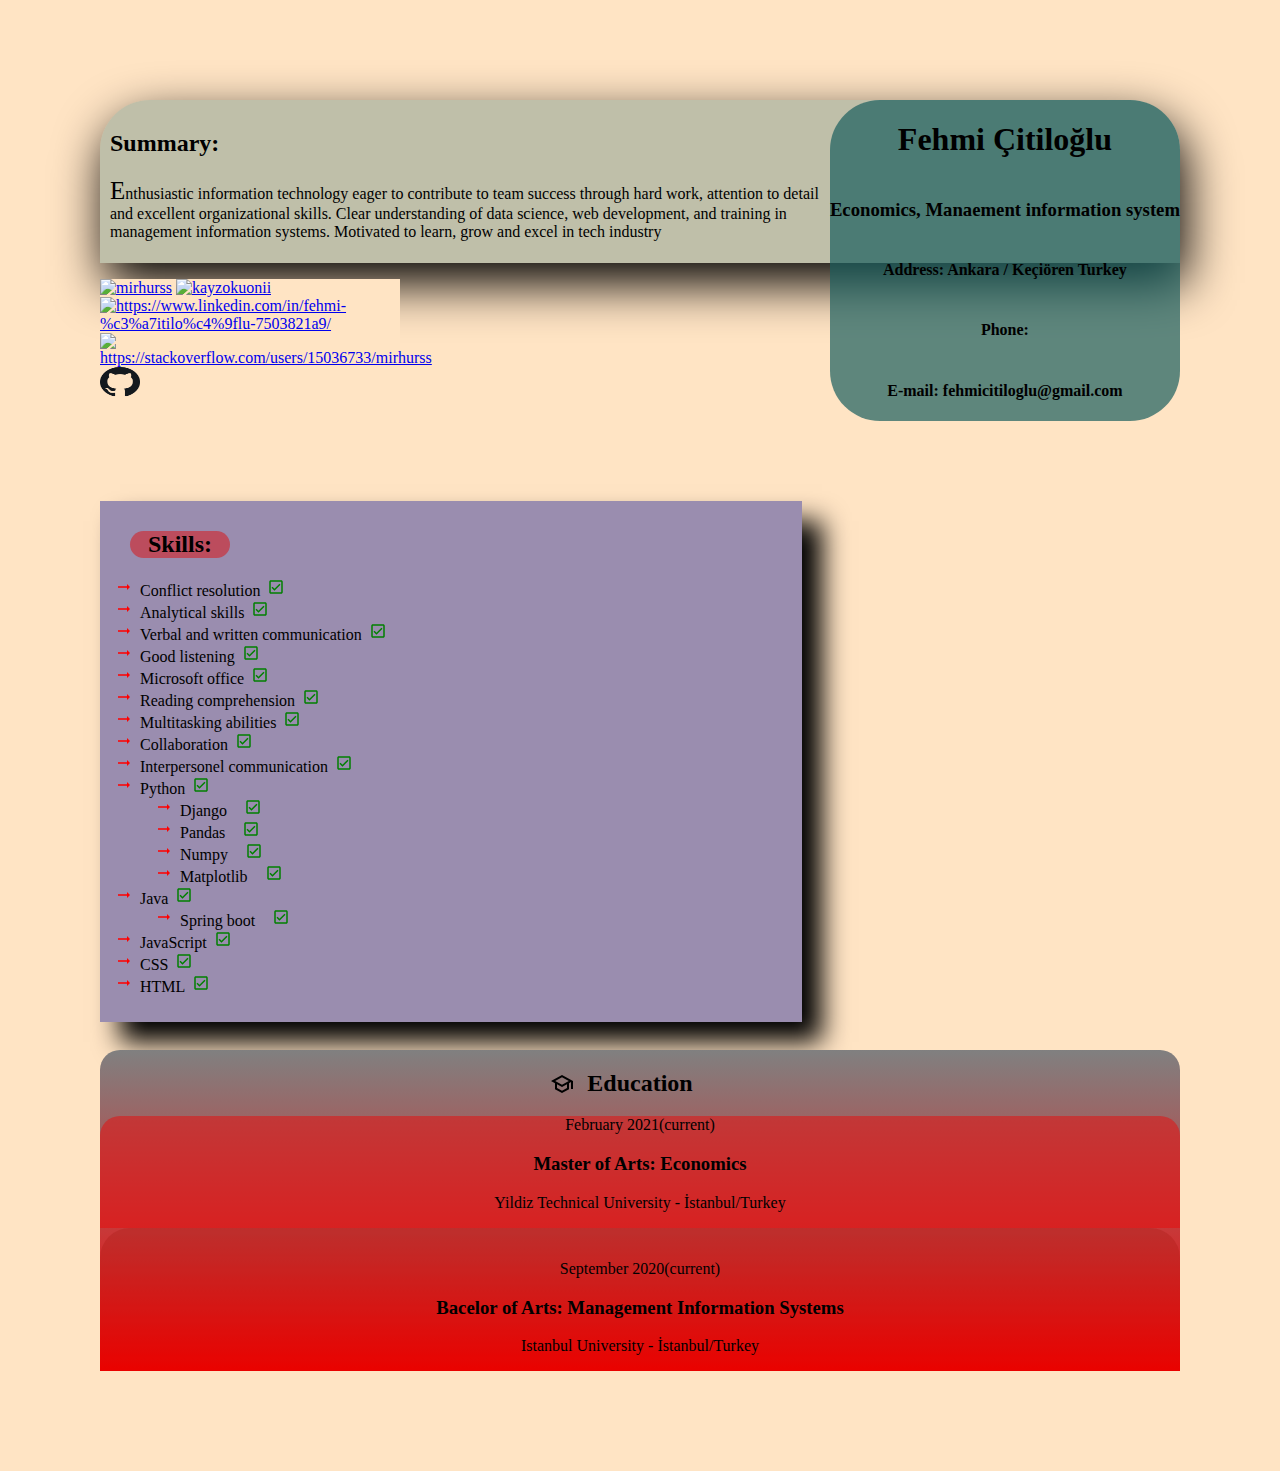
==== index.html @ 42b9e632 "klasörleme" ====
<!DOCTYPE html>
<html lang="en">
<head>
    <meta charset="UTF-8">
    <meta http-equiv="X-UA-Compatible" content="IE=edge">
    <meta name="viewport" content="width=device-width, initial-scale=1.0">
    <title>Fehmi Çitiloğlu</title>
    <link rel="stylesheet" href="cv.css">
</head>
<body>
    <div class="container">
        <div class="title">
            <h1>Fehmi Çitiloğlu</h1>
            <h3>Economics, Manaement information system</h3>
            <h4>Address: Ankara / Keçiören Turkey</h4>
            <h4>Phone:</h4>
            <h4>E-mail: fehmicitiloglu@gmail.com</h4>
        </div>
        <div class="summary">
            <h2>Summary:</h2>
            <p class="summary-content">
                Enthusiastic information technology eager to contribute to team success through hard work, attention to detail and excellent organizational skills.
                Clear understanding of data science, web development, and training in management information systems. Motivated to learn, grow and excel in tech industry
            </p>
        </div>
        <div class="my-links">
            <p class="my-link">
                <a href="https://codepen.io/mirhurss" target="blank"><img  src="https://raw.githubusercontent.com/rahuldkjain/github-profile-readme-generator/master/src/images/icons/Social/codepen.svg" alt="mirhurss" height="30" width="40" /></a>
                <a href="https://twitter.com/kayzokuonii" target="blank"><img  src="https://raw.githubusercontent.com/rahuldkjain/github-profile-readme-generator/master/src/images/icons/Social/twitter.svg" alt="kayzokuonii" height="30" width="40" /></a>
                <a href="https://www.linkedin.com/in/fehmi-%C3%A7itilo%C4%9Flu-7503821a9//" target="blank"><img  src="https://raw.githubusercontent.com/rahuldkjain/github-profile-readme-generator/master/src/images/icons/Social/linked-in-alt.svg" alt="https://www.linkedin.com/in/fehmi-%c3%a7itilo%c4%9flu-7503821a9/" height="30" width="40" /></a>
                <a href="https://stackoverflow.com/users/15036733/mirhurss" target="blank"><img  src="https://raw.githubusercontent.com/rahuldkjain/github-profile-readme-generator/master/src/images/icons/Social/stack-overflow.svg" alt="https://stackoverflow.com/users/15036733/mirhurss" height="30" width="40" /></a>
                <a href="https://github.com/FehmiCitiloglu" target="blank"><img  src="/icons/600px-Octicons-mark-github.svg.png" height="30" width="40" /></a>
                </p>
        </div>
        <div class="skills">
            <h2>Skills:</h2>
            <ul class="skill-list">
                <li>Conflict resolution <img src="./icons/check_box_black_24dp.svg" alt=""></li>
                <li>Analytical skills <img src="./icons/check_box_black_24dp.svg" alt=""></li>
                <li>Verbal and written communication <img src="./icons/check_box_black_24dp.svg" alt=""></li>
                <li>Good listening <img src="./icons/check_box_black_24dp.svg" alt=""></li>
                <li>Microsoft office <img src="./icons/check_box_black_24dp.svg" alt=""></li>
                <li>Reading comprehension <img src="./icons/check_box_black_24dp.svg" alt=""></li>
                <li>Multitasking abilities <img src="./icons/check_box_black_24dp.svg" alt=""></li>
                <li>Collaboration <img src="./icons/check_box_black_24dp.svg" alt=""></li>
                <li>Interpersonel communication <img src="./icons/check_box_black_24dp.svg" alt=""></li>
                <li>Python <img src="./icons/check_box_black_24dp.svg" alt="">
                    <ul>
                        <li>Django <img src="./icons/check_box_black_24dp.svg" alt=""></li>
                        <li>Pandas <img src="./icons/check_box_black_24dp.svg" alt=""></li>
                        <li>Numpy <img src="./icons/check_box_black_24dp.svg" alt=""></li>
                        <li>Matplotlib <img src="./icons/check_box_black_24dp.svg" alt=""></li>
                    </ul>
                </li>
                <li>Java <img src="./icons/check_box_black_24dp.svg" alt="">
                    <ul>
                        <li>Spring boot <img src="./icons/check_box_black_24dp.svg" alt=""></li>
                    </ul>
                </li>
                <li>JavaScript <img src="./icons/check_box_black_24dp.svg" alt=""></li>
                <li>CSS <img src="./icons/check_box_black_24dp.svg" alt=""></li>
                <li>HTML <img src="./icons/check_box_black_24dp.svg" alt=""></li>
            </ul>
        </div>

        <img id="education-icon" src="./icons/school_black_24dp.svg">
        <div class="education">
            <h2>Education</h2>
            <div class="master">
                <div class="flex-row"><div class="date1">February 2021(current)</div>  
                <h3>Master of Arts: Economics</h3> 
                <p class="yildiz-univeristy">Yildiz Technical University - İstanbul/Turkey</p>
            </div>
            </div>
            <div class="mis">
                <div class="flex-row">
                    <div class="date2" >September 2020(current)</div>  
                    <h3>Bacelor of Arts: Management Information Systems</h3> 
                    <p class="istanbul-univeristy">Istanbul University - İstanbul/Turkey</p>
                </div>
            </div>
        </div>
    </>
    <script src="cv.js"></script>
</body>
</html>
---- cv.css ----
body {
  margin: 0;
  padding: 100px;
  background-color: bisque;
}


/* ----------------------------------------------
 * Generated by Animista on 2021-6-29 0:45:47
 * Licensed under FreeBSD License.
 * See http://animista.net/license for more info. 
 * w: http://animista.net, t: @cssanimista
 * ---------------------------------------------- */

/**
 * ----------------------------------------
 * animation slide-top
 * ----------------------------------------
 */
 @-webkit-keyframes slide-top {
  0% {
    -webkit-transform: translateY(0);
            transform: translateY(0);
  }
  100% {
    -webkit-transform: translateY(-100px);
            transform: translateY(-100px);
  }
}
@keyframes slide-top {
  0% {
    -webkit-transform: translateY(0);
            transform: translateY(0);
  }
  100% {
    -webkit-transform: translateY(180px);
            transform: translateY(180px);
  }
}


/* ----------------------------------------------
 * Generated by Animista on 2021-6-29 0:43:37
 * Licensed under FreeBSD License.
 * See http://animista.net/license for more info. 
 * w: http://animista.net, t: @cssanimista
 * ---------------------------------------------- */

/**
 * ----------------------------------------
 * animation shadow-pop-tr
 * ----------------------------------------
 */
 @-webkit-keyframes shadow-pop-tr {
  0% {
    -webkit-box-shadow: 0 0 #3e3e3e, 0 0 #3e3e3e, 0 0 #3e3e3e, 0 0 #3e3e3e, 0 0 #3e3e3e, 0 0 #3e3e3e, 0 0 #3e3e3e, 0 0 #3e3e3e;
            box-shadow: 0 0 #3e3e3e, 0 0 #3e3e3e, 0 0 #3e3e3e, 0 0 #3e3e3e, 0 0 #3e3e3e, 0 0 #3e3e3e, 0 0 #3e3e3e, 0 0 #3e3e3e;
    -webkit-transform: translateX(0) translateY(0);
            transform: translateX(0) translateY(0);
  }
  100% {
    -webkit-box-shadow: 1px -1px #3e3e3e, 2px -2px #3e3e3e, 3px -3px #3e3e3e, 4px -4px #3e3e3e, 5px -5px #3e3e3e, 6px -6px #3e3e3e, 7px -7px #3e3e3e, 8px -8px #3e3e3e;
            box-shadow: 1px -1px #3e3e3e, 2px -2px #3e3e3e, 3px -3px #3e3e3e, 4px -4px #3e3e3e, 5px -5px #3e3e3e, 6px -6px #3e3e3e, 7px -7px #3e3e3e, 8px -8px #3e3e3e;
    -webkit-transform: translateX(-8px) translateY(8px);
            transform: translateX(-8px) translateY(8px);
  }
}
@keyframes shadow-pop-tr {
  0% {
    -webkit-box-shadow: 0 0 #3e3e3e, 0 0 #3e3e3e, 0 0 #3e3e3e, 0 0 #3e3e3e, 0 0 #3e3e3e, 0 0 #3e3e3e, 0 0 #3e3e3e, 0 0 #3e3e3e;
            box-shadow: 0 0 #3e3e3e, 0 0 #3e3e3e, 0 0 #3e3e3e, 0 0 #3e3e3e, 0 0 #3e3e3e, 0 0 #3e3e3e, 0 0 #3e3e3e, 0 0 #3e3e3e;
    -webkit-transform: translateX(0) translateY(0);
            transform: translateX(0) translateY(0);
  }
  100% {
    -webkit-box-shadow: 1px -1px #3e3e3e, 2px -2px #3e3e3e, 3px -3px #3e3e3e, 4px -4px #3e3e3e, 5px -5px #3e3e3e, 6px -6px #3e3e3e, 7px -7px #3e3e3e, 8px -8px #3e3e3e;
            box-shadow: 1px -1px #3e3e3e, 2px -2px #3e3e3e, 3px -3px #3e3e3e, 4px -4px #3e3e3e, 5px -5px #3e3e3e, 6px -6px #3e3e3e, 7px -7px #3e3e3e, 8px -8px #3e3e3e;
    -webkit-transform: translateX(-8px) translateY(8px);
            transform: translateX(-8px) translateY(8px);
  }
}



.title {
  display: flex;
  flex-direction: column;
  float: right;
  background-color: rgb(26, 94, 94, 0.7);
  border-radius: 50px;
  text-align: center;
	-webkit-animation: slide-top 0.6s cubic-bezier(0.250, 0.460, 0.450, 0.940) both;
	animation: slide-top 0.6s cubic-bezier(0.250, 0.460, 0.450, 0.940) both;
  
}


.summary {
  background-color: rgb(42, 105, 105, 0.3);
  box-shadow: 5px 20px 50px;
  border-top-right-radius: 50px;
  border-top-left-radius: 50px;
  padding-left: 10px;
  padding-right: 200px;
  padding-top: 10px;
  padding-bottom: 6px;
  -webkit-animation: shadow-pop-tr 0.9s cubic-bezier(0.470, 0.000, 0.745, 0.715) both;
  animation: shadow-pop-tr 0.8s cubic-bezier(0.470, 0.000, 0.745, 0.715) both;
}

.summary > p:first-of-type {
  text
}
.summary > p {
  height: %20;
  width: %80;
}
.summary-content::first-letter{
  font-size: 25px;
}
.summary-content:hover {
  font-size: large;
}

.my-links {
  background-color: bisque;
  width: 300px;
}

a > img:hover{
  background-color: chocolate;
  border-radius: 60%;
  width: 40px;
  height: 30px;
}

ul{
    list-style-image: url('./icons/arrow_right_alt_white_18dp.svg');
}

li:hover {
  font-size: 30px;
}
li 

li > img{
    padding-left: 10px;
}

.skills {
  background-color: rgba(54, 54, 153, 0.5);
  width: 65%;
  box-shadow: 20px 20px 25px;
  padding-bottom: 10px;
  margin-top: 100px;
  padding-top: 10px;
  -webkit-animation: shadow-pop-tr 0.3s cubic-bezier(0.470, 0.000, 0.745, 0.715) both;
  animation: shadow-pop-tr 0.3s cubic-bezier(0.470, 0.000, 0.745, 0.715) both;
}

.skills > h2{
  position: relative;
  left: 30px;
  background-color: rgb(221, 11, 11,.5);
  width: 100px;
  border-radius: 20px;
  text-align: center;
}
.skill-list > li {
  position: inherit;
}

#education-icon {
    position: relative;
    top: 50px;
    left: 450px;
}

.education {
    background: linear-gradient(gray, red);
    display: flex;
    flex-direction: column;
    text-align: center;
    border-top-left-radius: 20px;
    border-top-right-radius: 20px;
    z-index: -1;
}

.flex-row {
    display: flex;
    flex-direction: row;
    flex-flow: column;
   
}
.master {
  background-color: rgb(233, 10, 10, 0.5);
  border-top-left-radius: 20px;
  border-top-right-radius: 20px;
  text-align: center;
  /* -webkit-animation: slide-top 0.6s cubic-bezier(0.250, 0.460, 0.450, 0.940) both;
	animation: slide-top 0.6s cubic-bezier(0.250, 0.460, 0.450, 0.940) both; */
}
 .yildiz-univeristy {
    margin-top: 0;
}
.mis{
  background-color: rgb(150, 10, 0, 0.2);
  border-top-left-radius: 30px;
  border-top-right-radius: 30px;
	/* -webkit-animation: slide-top 0.6s cubic-bezier(0.250, 0.460, 0.450, 0.940) both;
	animation: slide-top 0.6s cubic-bezier(0.250, 0.460, 0.450, 0.940) both; */

}

.istanbul-univeristy {
    margin-top: 0;
} 

.date2 {
    margin-top: 32px;
}
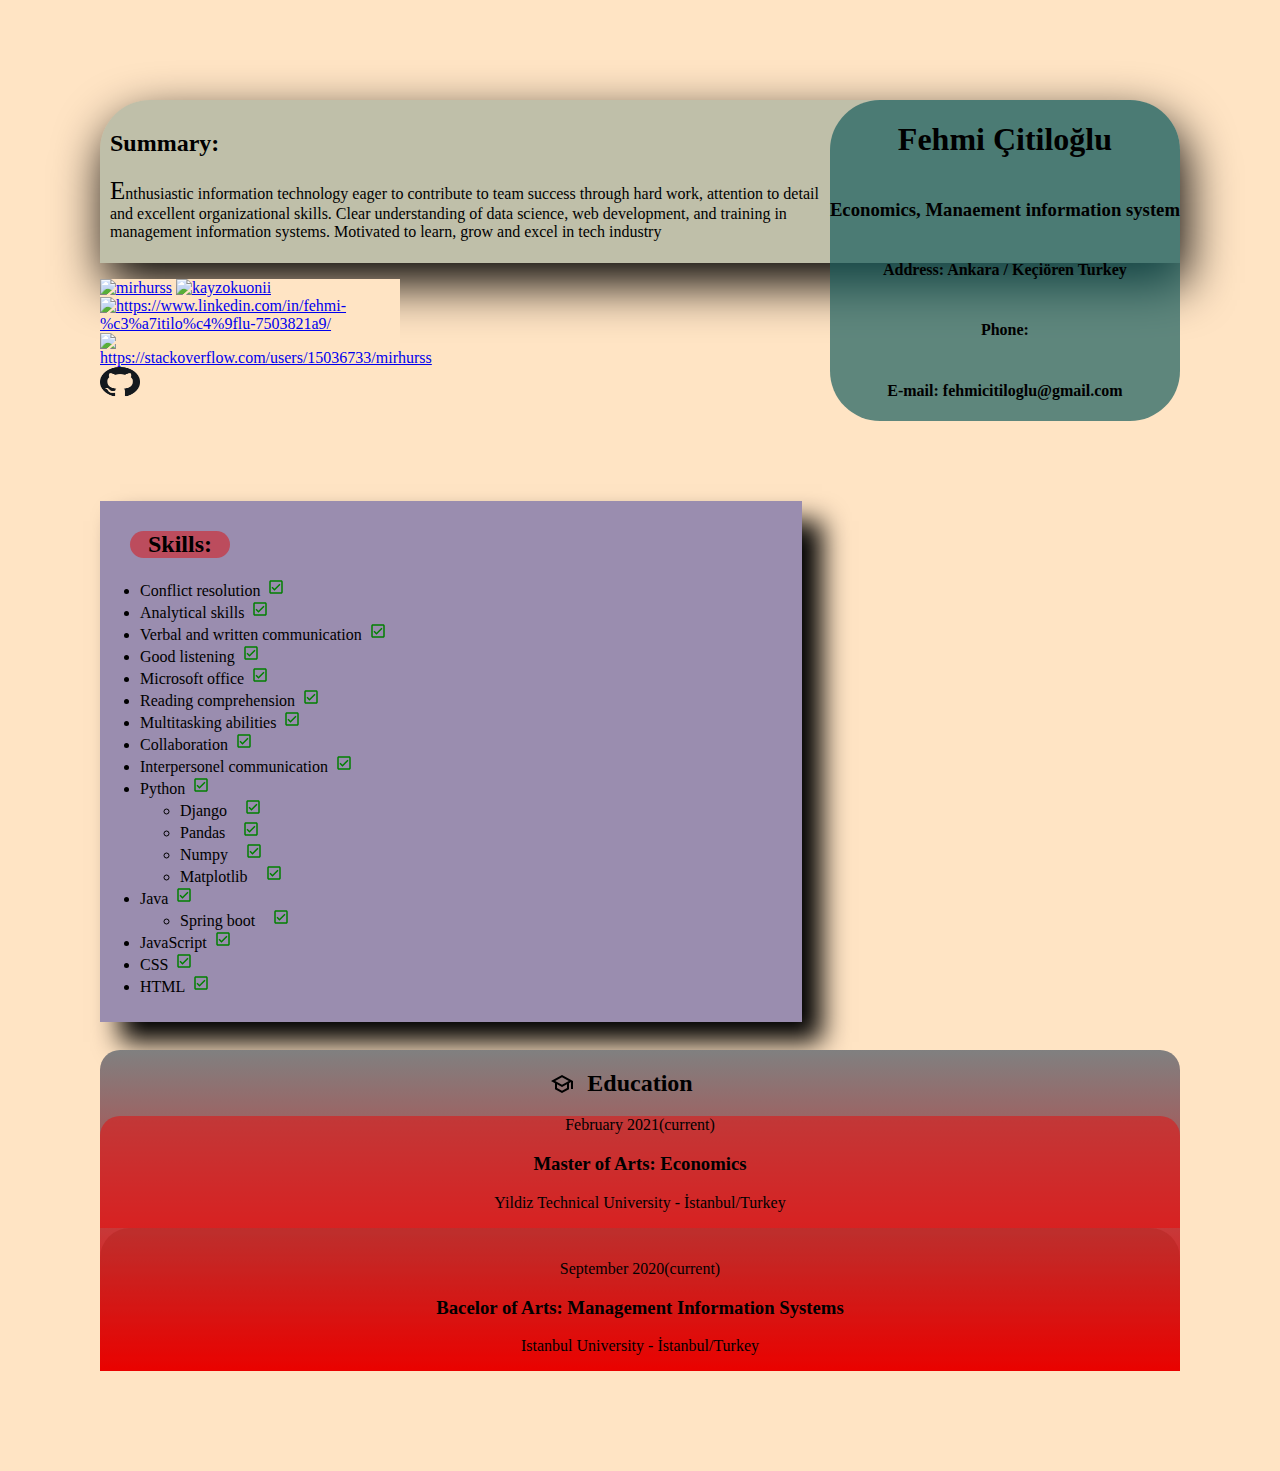
==== commit f099a4b3: "srcler editlendi" ====
--- a/index.html
+++ b/index.html
@@ -5,7 +5,7 @@
     <meta http-equiv="X-UA-Compatible" content="IE=edge">
     <meta name="viewport" content="width=device-width, initial-scale=1.0">
     <title>Fehmi Çitiloğlu</title>
-    <link rel="stylesheet" href="cv.css">
+    <link rel="stylesheet" href="./docs/cv.css">
 </head>
 <body>
     <div class="container">
@@ -81,6 +81,6 @@
             </div>
         </div>
     </>
-    <script src="cv.js"></script>
+    <script src="./docs/cv.js"></script>
 </body>
 </html>--- a/docs/cv.css
+++ b/docs/cv.css
@@ -0,0 +1,221 @@
+body {
+  margin: 0;
+  padding: 100px;
+  background-color: bisque;
+}
+
+
+/* ----------------------------------------------
+ * Generated by Animista on 2021-6-29 0:45:47
+ * Licensed under FreeBSD License.
+ * See http://animista.net/license for more info. 
+ * w: http://animista.net, t: @cssanimista
+ * ---------------------------------------------- */
+
+/**
+ * ----------------------------------------
+ * animation slide-top
+ * ----------------------------------------
+ */
+ @-webkit-keyframes slide-top {
+  0% {
+    -webkit-transform: translateY(0);
+            transform: translateY(0);
+  }
+  100% {
+    -webkit-transform: translateY(-100px);
+            transform: translateY(-100px);
+  }
+}
+@keyframes slide-top {
+  0% {
+    -webkit-transform: translateY(0);
+            transform: translateY(0);
+  }
+  100% {
+    -webkit-transform: translateY(180px);
+            transform: translateY(180px);
+  }
+}
+
+
+/* ----------------------------------------------
+ * Generated by Animista on 2021-6-29 0:43:37
+ * Licensed under FreeBSD License.
+ * See http://animista.net/license for more info. 
+ * w: http://animista.net, t: @cssanimista
+ * ---------------------------------------------- */
+
+/**
+ * ----------------------------------------
+ * animation shadow-pop-tr
+ * ----------------------------------------
+ */
+ @-webkit-keyframes shadow-pop-tr {
+  0% {
+    -webkit-box-shadow: 0 0 #3e3e3e, 0 0 #3e3e3e, 0 0 #3e3e3e, 0 0 #3e3e3e, 0 0 #3e3e3e, 0 0 #3e3e3e, 0 0 #3e3e3e, 0 0 #3e3e3e;
+            box-shadow: 0 0 #3e3e3e, 0 0 #3e3e3e, 0 0 #3e3e3e, 0 0 #3e3e3e, 0 0 #3e3e3e, 0 0 #3e3e3e, 0 0 #3e3e3e, 0 0 #3e3e3e;
+    -webkit-transform: translateX(0) translateY(0);
+            transform: translateX(0) translateY(0);
+  }
+  100% {
+    -webkit-box-shadow: 1px -1px #3e3e3e, 2px -2px #3e3e3e, 3px -3px #3e3e3e, 4px -4px #3e3e3e, 5px -5px #3e3e3e, 6px -6px #3e3e3e, 7px -7px #3e3e3e, 8px -8px #3e3e3e;
+            box-shadow: 1px -1px #3e3e3e, 2px -2px #3e3e3e, 3px -3px #3e3e3e, 4px -4px #3e3e3e, 5px -5px #3e3e3e, 6px -6px #3e3e3e, 7px -7px #3e3e3e, 8px -8px #3e3e3e;
+    -webkit-transform: translateX(-8px) translateY(8px);
+            transform: translateX(-8px) translateY(8px);
+  }
+}
+@keyframes shadow-pop-tr {
+  0% {
+    -webkit-box-shadow: 0 0 #3e3e3e, 0 0 #3e3e3e, 0 0 #3e3e3e, 0 0 #3e3e3e, 0 0 #3e3e3e, 0 0 #3e3e3e, 0 0 #3e3e3e, 0 0 #3e3e3e;
+            box-shadow: 0 0 #3e3e3e, 0 0 #3e3e3e, 0 0 #3e3e3e, 0 0 #3e3e3e, 0 0 #3e3e3e, 0 0 #3e3e3e, 0 0 #3e3e3e, 0 0 #3e3e3e;
+    -webkit-transform: translateX(0) translateY(0);
+            transform: translateX(0) translateY(0);
+  }
+  100% {
+    -webkit-box-shadow: 1px -1px #3e3e3e, 2px -2px #3e3e3e, 3px -3px #3e3e3e, 4px -4px #3e3e3e, 5px -5px #3e3e3e, 6px -6px #3e3e3e, 7px -7px #3e3e3e, 8px -8px #3e3e3e;
+            box-shadow: 1px -1px #3e3e3e, 2px -2px #3e3e3e, 3px -3px #3e3e3e, 4px -4px #3e3e3e, 5px -5px #3e3e3e, 6px -6px #3e3e3e, 7px -7px #3e3e3e, 8px -8px #3e3e3e;
+    -webkit-transform: translateX(-8px) translateY(8px);
+            transform: translateX(-8px) translateY(8px);
+  }
+}
+
+
+
+.title {
+  display: flex;
+  flex-direction: column;
+  float: right;
+  background-color: rgb(26, 94, 94, 0.7);
+  border-radius: 50px;
+  text-align: center;
+	-webkit-animation: slide-top 0.6s cubic-bezier(0.250, 0.460, 0.450, 0.940) both;
+	animation: slide-top 0.6s cubic-bezier(0.250, 0.460, 0.450, 0.940) both;
+  
+}
+
+
+.summary {
+  background-color: rgb(42, 105, 105, 0.3);
+  box-shadow: 5px 20px 50px;
+  border-top-right-radius: 50px;
+  border-top-left-radius: 50px;
+  padding-left: 10px;
+  padding-right: 200px;
+  padding-top: 10px;
+  padding-bottom: 6px;
+  -webkit-animation: shadow-pop-tr 0.9s cubic-bezier(0.470, 0.000, 0.745, 0.715) both;
+  animation: shadow-pop-tr 0.8s cubic-bezier(0.470, 0.000, 0.745, 0.715) both;
+}
+
+.summary > p:first-of-type {
+  text
+}
+.summary > p {
+  height: %20;
+  width: %80;
+}
+.summary-content::first-letter{
+  font-size: 25px;
+}
+.summary-content:hover {
+  font-size: large;
+}
+
+.my-links {
+  background-color: bisque;
+  width: 300px;
+}
+
+a > img:hover{
+  background-color: chocolate;
+  border-radius: 60%;
+  width: 40px;
+  height: 30px;
+}
+
+ul{
+    list-style-image: url('./icons/arrow_right_alt_white_18dp.svg');
+}
+
+li:hover {
+  font-size: 30px;
+}
+li 
+
+li > img{
+    padding-left: 10px;
+}
+
+.skills {
+  background-color: rgba(54, 54, 153, 0.5);
+  width: 65%;
+  box-shadow: 20px 20px 25px;
+  padding-bottom: 10px;
+  margin-top: 100px;
+  padding-top: 10px;
+  -webkit-animation: shadow-pop-tr 0.3s cubic-bezier(0.470, 0.000, 0.745, 0.715) both;
+  animation: shadow-pop-tr 0.3s cubic-bezier(0.470, 0.000, 0.745, 0.715) both;
+}
+
+.skills > h2{
+  position: relative;
+  left: 30px;
+  background-color: rgb(221, 11, 11,.5);
+  width: 100px;
+  border-radius: 20px;
+  text-align: center;
+}
+.skill-list > li {
+  position: inherit;
+}
+
+#education-icon {
+    position: relative;
+    top: 50px;
+    left: 450px;
+}
+
+.education {
+    background: linear-gradient(gray, red);
+    display: flex;
+    flex-direction: column;
+    text-align: center;
+    border-top-left-radius: 20px;
+    border-top-right-radius: 20px;
+    z-index: -1;
+}
+
+.flex-row {
+    display: flex;
+    flex-direction: row;
+    flex-flow: column;
+   
+}
+.master {
+  background-color: rgb(233, 10, 10, 0.5);
+  border-top-left-radius: 20px;
+  border-top-right-radius: 20px;
+  text-align: center;
+  /* -webkit-animation: slide-top 0.6s cubic-bezier(0.250, 0.460, 0.450, 0.940) both;
+	animation: slide-top 0.6s cubic-bezier(0.250, 0.460, 0.450, 0.940) both; */
+}
+ .yildiz-univeristy {
+    margin-top: 0;
+}
+.mis{
+  background-color: rgb(150, 10, 0, 0.2);
+  border-top-left-radius: 30px;
+  border-top-right-radius: 30px;
+	/* -webkit-animation: slide-top 0.6s cubic-bezier(0.250, 0.460, 0.450, 0.940) both;
+	animation: slide-top 0.6s cubic-bezier(0.250, 0.460, 0.450, 0.940) both; */
+
+}
+
+.istanbul-univeristy {
+    margin-top: 0;
+} 
+
+.date2 {
+    margin-top: 32px;
+}
